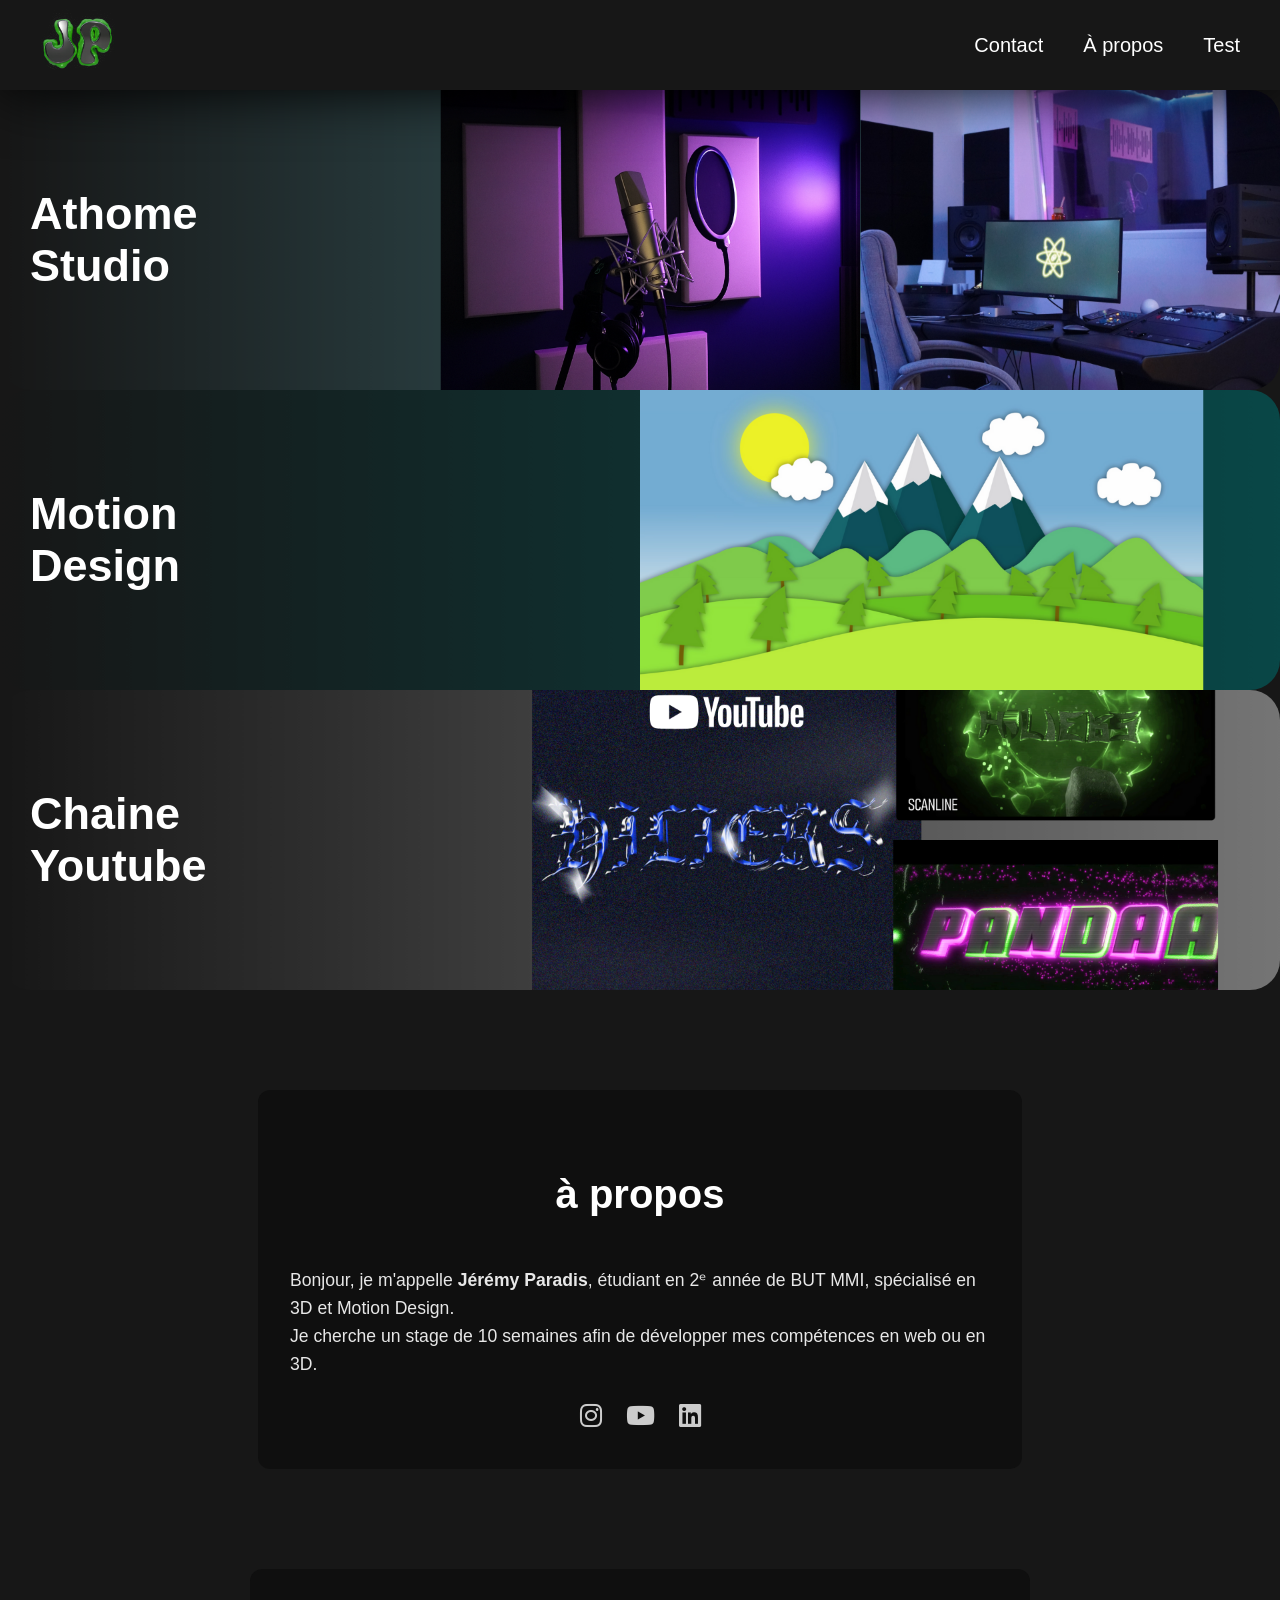
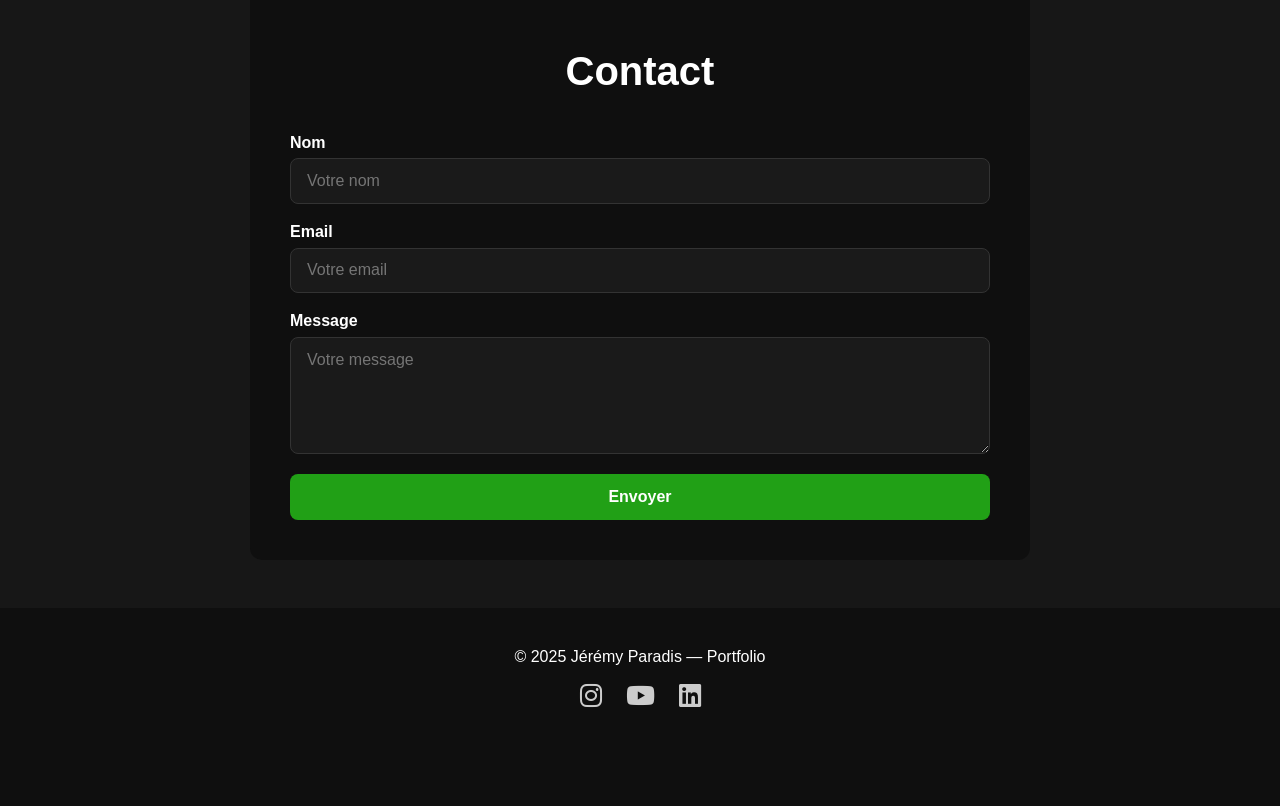
==== Portfolio 2025/index.html @ 2a0c3f5b "Add files via upload" ====
<!DOCTYPE html>
<html lang="fr">
<head>
  <meta charset="UTF-8">
  <meta name="viewport" content="width=device-width, initial-scale=1.0">
  <title>Portfolio Jérémy Paradis</title>
  <link rel="stylesheet" href="./css/style.css">
  <link rel="icon" type="image/png" href="./files/img/icon.png">
  <link rel="stylesheet" href="https://cdnjs.cloudflare.com/ajax/libs/font-awesome/6.5.0/css/all.min.css">
</head>
<header>
    <div class="logo">
        <a href="./index.html">
            <img src="./files/gif/text.gif" alt="Logo">
        </a>
    </div>

    <nav class="links">
        <a href="#contact">Contact</a>
        <a href="#apropos">À propos</a>
        <a href="./html/test.html">Test</a>
    </nav>
</header>

<body>

<a href="./html/athome.html" class="parallax">
    <h1> Athome <br> Studio</h1>
</a>

<a href="./html/design.html" class="parallax2">
        <h1> Motion <br> Design</h1>
</a>

<a href="./html/youtube.html" class="parallax3">
    <h1> Chaine <br> Youtube</h1>
</a>

<section id="apropos" class="info">
  <h3>à propos</h3>
  <p>
    Bonjour, je m'appelle <strong>Jérémy Paradis</strong>, étudiant en 2ᵉ année de BUT MMI,
    spécialisé en 3D et Motion Design.<br>
    Je cherche un stage de 10 semaines afin de développer mes compétences en web
    ou en 3D.
  </p>
    <div class="social-links">
      <a href="https://www.instagram.com/october1ch/" target="_blank"><i class="fa-brands fa-instagram"></i></a>
      <a href="https://www.youtube.com/@JeremyParadis-rv9xf" target="_blank"><i class="fa-brands fa-youtube"></i></a>
      <a href="https://www.linkedin.com/in/jeremy-paradis-12953033a/" target="_blank"><i class="fa-brands fa-linkedin"></i></a>
    </div>
</section>

<section id="contact" class="contact-section">

  <form class="contact-form">
    <div class="form-group">
      <h3>Contact</h3>
      <label for="name">Nom</label>
      <input type="text" id="name" name="name" placeholder="Votre nom" required>
    </div>

    <div class="form-group">
      <label for="email">Email</label>
      <input type="email" id="email" name="email" placeholder="Votre email" required>
    </div>

    <div class="form-group">
      <label for="message">Message</label>
      <textarea id="message" name="message" placeholder="Votre message" rows="5" required></textarea>
    </div>

    <button type="submit" class="btn-send">Envoyer</button>
  </form>
</section>


</body>

<footer class="footer">
  <div class="footer-content">
    <p>© 2025 Jérémy Paradis — Portfolio</p>

    <div class="social-links">
      <a href="https://www.instagram.com/october1ch/" target="_blank"><i class="fa-brands fa-instagram"></i></a>
      <a href="https://www.youtube.com/@JeremyParadis-rv9xf" target="_blank"><i class="fa-brands fa-youtube"></i></a>
      <a href="https://www.linkedin.com/in/jeremy-paradis-12953033a/" target="_blank"><i class="fa-brands fa-linkedin"></i></a>
    </div>
  </div>
</footer>


</html>
---- Portfolio 2025/css/style.css ----
:root {
  --color: #171717;
  --colorv: #21a016;
}

/* NAVBAR */

body{
  margin: 0px;
  padding: 0px;
  font-family: Arial, Helvetica, sans-serif;
  background-color: var(--color);
  
}

html{
    scroll-behavior: smooth;
}

#contact,
#apropos {
  scroll-margin-top: 150px; /* adapte selon la hauteur de ta navbar */
}


header {
    display: flex;
    justify-content: space-between; /* Sépare logo et liens */
    align-items: center;
    padding: 20px 40px;
    background: var(--color);
    position: sticky;
    top: 0;
    z-index: 1000;
    filter: drop-shadow(0 0 30px #000000);
    height: 50px;
}

.logo img {
    height: 75px;
    transition: 0.4s ease;
}

.links {
    display: flex;
    gap: 40px; /* espace entre les liens */
}

.links a {
    text-decoration: none;
    color: #fff;
    font-size: 20px;
    transition: 0.25s ease;
}

.links a:hover {
    color: var(--colorv);
    font-size: 25px;
}

.logo img:hover {
    transform: scale(1.1);
    filter: drop-shadow(0 0 4px var(--colorv));
}


/* PARALLAX */

a.parallax, 
a.parallax2, 
a.parallax3 {
    margin: auto;
    overflow: hidden;
    display: flex;
    align-items: center;     /* centre verticalement */
    text-decoration: none;
    width: 100%;
    height: 300px; /* hauteur de la bannière (modifiable) */
    transition: 0.45s ease;
    border-radius: 30px;
}

/* Images selon les classes */
a.parallax{
    background-image: url("../files/img/1.png");
    background-position: center;
    background-size: cover;

    
}
a.parallax2{
    background-image: url("../files/img/2.png");
    background-position: center;
    background-size: cover;
}
a.parallax3{
    background-image: url("../files/img/3.png");
    background-position: center;
    background-size: cover;
}

/* LIENS PROJETS */

h1 {
    margin-left: 30px;
    font-size: 45px;
    color: #ffffff;
    transition: 0.45s ease;
}

a.parallax:hover,
a.parallax2:hover,
a.parallax3:hover {
    height: 500px; /* Réduit la hauteur de la bannière au survol */
    filter: drop-shadow(0 0 8px #000000);
}

/* A Propos */

#apropos {
  max-width: 700px;
  margin: 0 auto;
  padding: 2rem;
  background: #0f0f0f;
  color: #fff;
  border-radius: 12px;
  line-height: 1.6;
  margin-top: 100px;
}

#apropos h2 {
  font-size: 2rem;
  margin-bottom: 1rem;
}

#apropos p {
  font-size: 1.1rem;
  opacity: 0.9;
}

/* Contact */

.contact-section {
  max-width: 700px;
  margin: 0 auto;
  padding: 2.5rem;
  background: #0f0f0f;
  color: #fff;
  border-radius: 12px;
  margin-top: 100px;
}


.contact-form {
  display: flex;
  flex-direction: column;
  gap: 1.2rem;
}

.form-group {
  display: flex;
  flex-direction: column;
}

label {
  margin-bottom: 0.4rem;
  font-weight: 600;
}

input,
textarea {
  padding: 0.8rem 1rem;
  border: 1px solid #333;
  border-radius: 8px;
  background: #1a1a1a;
  color: #fff;
  font-size: 1rem;
}

input:focus,
textarea:focus {
  border-color: var(--colorv);
  outline: none;
}

textarea[placeholder] {
  font-family: 'Franklin Gothic Medium', 'Arial Narrow', Arial, sans-serif
}

.btn-send {
  padding: 0.9rem 1.3rem;
  font-size: 1rem;
  border: none;
  border-radius: 8px;
  cursor: pointer;
  background: var(--colorv);
  color: #fff;
  font-weight: 600;
  transition: background 0.2s ease;
}

.btn-send:hover {
  background: var(--colorv);
}

/* Footer */

.footer {
  padding: 1.5rem;
  background: #0f0f0f;
  color: #ccc;
  text-align: center;
  align-items: center;
  margin-top: 3rem;
  height: 150px;
}


.social-links {
  margin-top: 1rem;
  display: flex;
  justify-content: center;
  gap: 1.5rem;
}

.social-links a {
  color: #ccc;
  font-size: 1.6rem;
  transition: 0.2s ease;
}

.social-links a:hover {
  color: var(--colorv);
}

h3{
  font-size: 35px;
}

h2{
  font-size: 50px;
  text-align: left;
  margin-left: 40px;
  color: #fff;

}

.media{
  display: flex;
  gap:100px;
  margin-left: 300px;
}

/* MEDIA POUR LES PROJETS */


.section-parent {
    display: flex;
    flex-direction: column; /* Les blocs s’empilent */
    gap: 50px;
}



.section-bloc {
    display: flex;
    flex-direction: row; /* À l’intérieur, 2 colonnes */
    align-items: center;
    justify-content: center;
    min-height: 500px;
    gap: 50px;
    padding: 60px 0;
}

.texte{
  max-width: 500px;
  align-items: center;
  margin-left: 40px;
  border-radius: 2%;
}

.media{
  aspect-ratio: 9/ 16;
  margin-left: 20px;
  overflow: hidden;
  border-radius: 2%;
}

.media iframe {
    transform: scale(1.5); /* tu ajustes jusqu’à ce que ça te plaise */
    transform-origin: center;
    border: 0;
    transform: translateY(10px);
}

.texte h3{
  font-size: 30px;
  color: #ffffff;
  text-align: center;
  margin-bottom: 75px;
  margin-top: -75px;
}

.texte h4{
  font-size: 25px;
  color: #9f9f9f;
}

p{
  color: #ffffff;
}

/* Responsive smartphone */
@media(max-width: 850px) {
    .container {
        flex-direction: column;
        text-align: center;
    }

    .left iframe {
        max-width: 100%;
        height: 500px;
    }

    .right {
        max-width: 100%;
    }
}

h3{
  font-size: 40px;
  color: white;
  text-align: center;
}

h4{
  font-size: 30px;
  color: white;
  text-align: center;
}
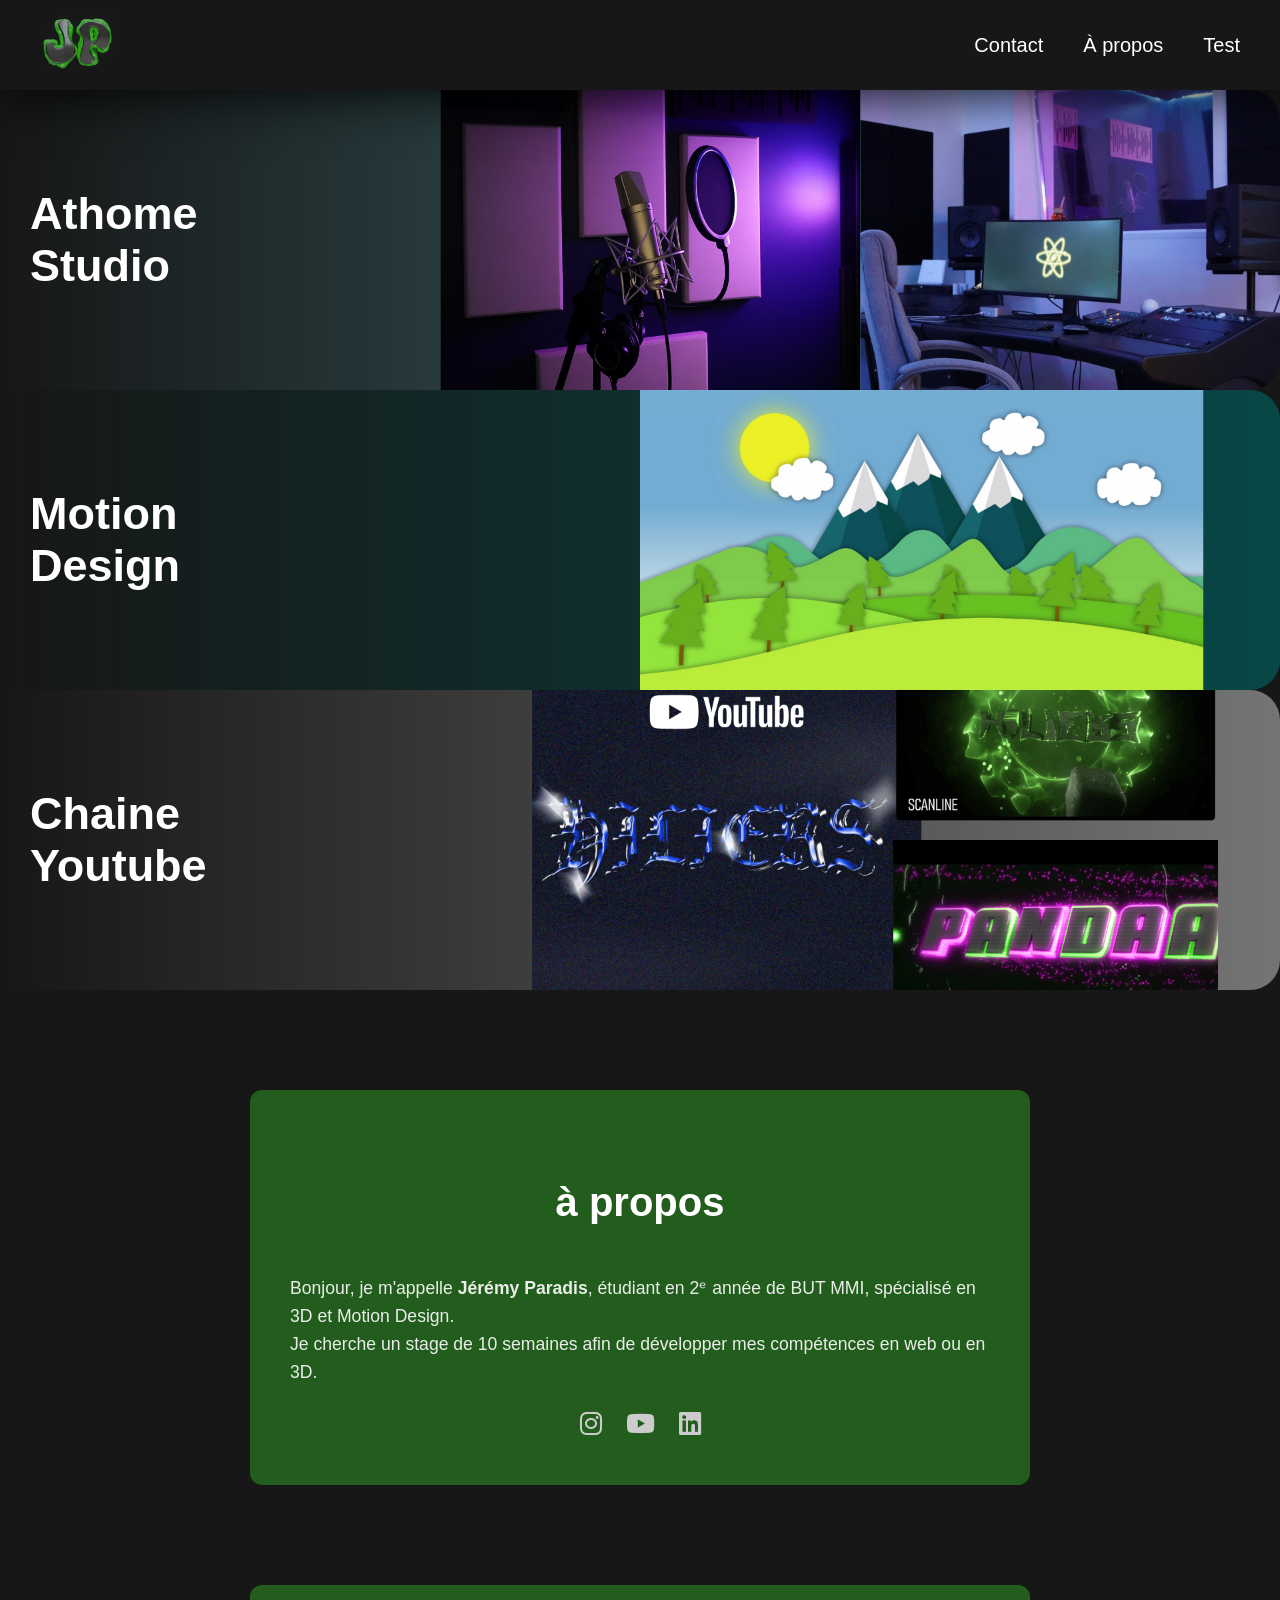
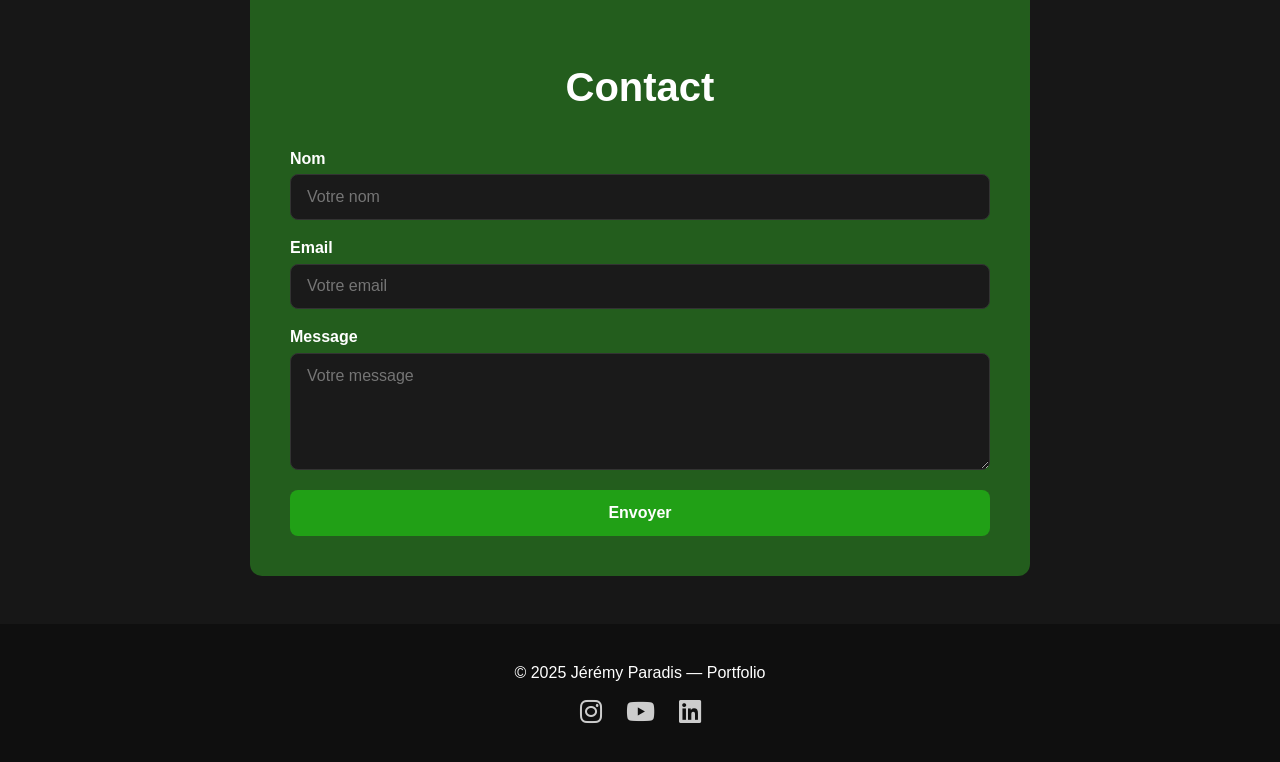
==== commit 14b86754: "Add files via upload" ====
--- a/Portfolio 2025/index.html
+++ b/Portfolio 2025/index.html
@@ -36,7 +36,7 @@
     <h1> Chaine <br> Youtube</h1>
 </a>
 
-<section id="apropos" class="info">
+<section id="apropos">
   <h3>à propos</h3>
   <p>
     Bonjour, je m'appelle <strong>Jérémy Paradis</strong>, étudiant en 2ᵉ année de BUT MMI,
--- a/Portfolio 2025/css/style.css
+++ b/Portfolio 2025/css/style.css
@@ -1,6 +1,7 @@
 :root {
   --color: #171717;
   --colorv: #21a016;
+  --colorf: #2b8f2295;
 }
 
 /* NAVBAR */
@@ -9,8 +10,7 @@
   margin: 0px;
   padding: 0px;
   font-family: Arial, Helvetica, sans-serif;
-  background-color: var(--color);
-  
+  background-color: var(--color);  
 }
 
 html{
@@ -68,7 +68,8 @@
 
 a.parallax, 
 a.parallax2, 
-a.parallax3 {
+a.parallax3,
+a.parallax4 {
     margin: auto;
     overflow: hidden;
     display: flex;
@@ -99,6 +100,12 @@
     background-size: cover;
 }
 
+a.parallax4{
+    background-image: url("../files/img/4.png");
+    background-position: center;
+    background-size: cover;
+}
+
 /* LIENS PROJETS */
 
 h1 {
@@ -110,7 +117,8 @@
 
 a.parallax:hover,
 a.parallax2:hover,
-a.parallax3:hover {
+a.parallax3:hover,
+a.parallax4:hover {
     height: 500px; /* Réduit la hauteur de la bannière au survol */
     filter: drop-shadow(0 0 8px #000000);
 }
@@ -120,18 +128,15 @@
 #apropos {
   max-width: 700px;
   margin: 0 auto;
-  padding: 2rem;
-  background: #0f0f0f;
+  padding: 2.5rem;
+  background: var(--colorf);
   color: #fff;
   border-radius: 12px;
   line-height: 1.6;
   margin-top: 100px;
-}
-
-#apropos h2 {
-  font-size: 2rem;
-  margin-bottom: 1rem;
-}
+  align-content: center;
+}
+
 
 #apropos p {
   font-size: 1.1rem;
@@ -144,10 +149,11 @@
   max-width: 700px;
   margin: 0 auto;
   padding: 2.5rem;
-  background: #0f0f0f;
+  background: var(--colorf);
   color: #fff;
   border-radius: 12px;
   margin-top: 100px;
+  align-content: center;
 }
 
 
@@ -212,7 +218,7 @@
   text-align: center;
   align-items: center;
   margin-top: 3rem;
-  height: 150px;
+  height: 90px;
 }
 
 
@@ -337,4 +343,5 @@
   font-size: 30px;
   color: white;
   text-align: center;
-}+}
+
